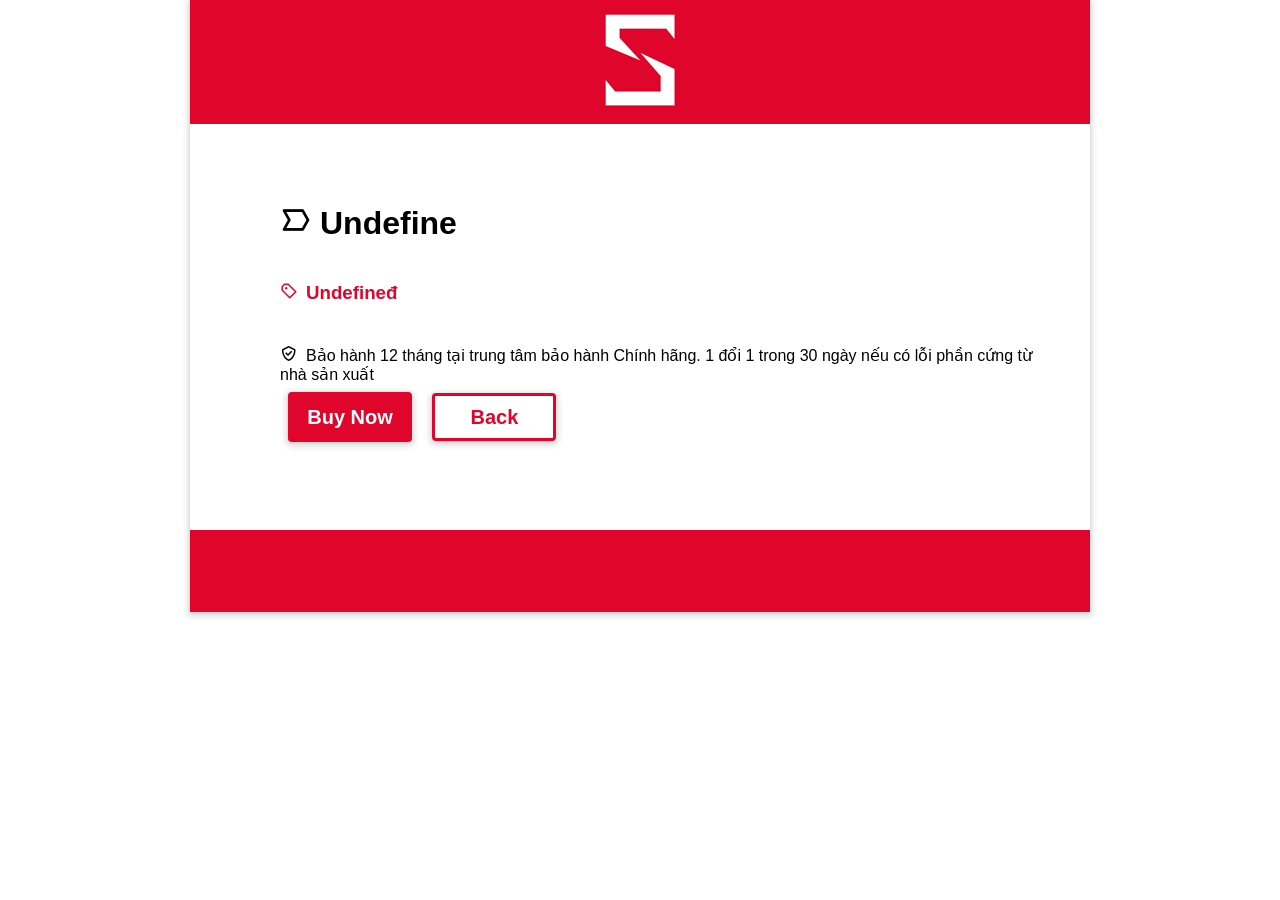
==== HTML/detailsInformationProductPage.html @ dbde549f "update" ====
<!DOCTYPE html>
<html lang="en">
<head>
    <meta charset="UTF-8">
    <meta name="viewport" content="width=device-width, initial-scale=1.0">
    <title>Detail Ibformation</title>
    <link href='https://unpkg.com/boxicons@2.1.4/css/boxicons.min.css' rel='stylesheet'>
    <link rel="stylesheet" href="../CSS/Root/rootStyle.css">
    <link rel="stylesheet" href="../CSS/StylePage/detailInformationProductPage.css">
</head>
<body>
    <div class="container">
        <header>
            <div><img src="[data-uri]" alt=""></div>
        </header>
        <main>
            <div class="block_image">
                <img src="https://cdn2.cellphones.com.vn/insecure/rs:fill:358:358/q:80/plain/https://cellphones.com.vn/media/catalog/product/1/_/1_252.jpg" alt="">
            </div>
            <div class="block_details">
                <div class="block_infor">
                    <h1 class="product_name"><i class='bx bx-tag-alt iconGap'></i><span class="span_name">Undefine</span></h2>
                    <h3 class="product_price"><i class='bx bx-purchase-tag-alt iconGap iconSize'></i><span class="span_price">Undefine</span>đ</h4>
                    <p><i class='bx bx-check-shield iconGap iconSize'></i>Bảo hành 12 tháng tại trung tâm bảo hành Chính hãng. 1 đổi 1 trong 30 ngày nếu có lỗi phần cứng từ nhà sản xuất</p>
                </div>
                <div class="block_btn">
                    <button class="btnBuy btn">Buy Now</button>
                    <a href="../index.html" class="btnClose btn">Back</a>
                </div>
            </div>
        </main>
        <footer></footer>
    </div>
    <script type="module" src="../JS/HandlePage/detailsInformationProductPage.js"></script>
</body>
</html>
---- CSS/Root/rootStyle.css ----
:root{
    --logoColor: #DF052B;
    --clickChange: #9d9d9d;
    --hoverColor: #fb5151;
}

*{
    margin: 0;
    /* font-family: 'Franklin Gothic Medium', 'Arial Narrow', Arial, sans-serif; */
    font-family:"Lato", "Anek Devanagari","Josefin Sans", sans-serif;

}

body{
    width: 100%;
    height: 100%;
}

body::-webkit-scrollbar{
    width: 1px;
}
main 
{
    position: relative;
}
---- CSS/StylePage/detailInformationProductPage.css ----
.container{
    box-shadow: 0 1px 2px 0 rgba(60,64,67, 0.1), 0px 2px 6px 2px rgba(60,64, 67, 0.2);
    margin: 0px auto;
    width: 900px;
    
}
.container>header{
    background-color: var(--logoColor);
    text-align: center;
}

.container>main{
    display: flex;
    justify-content: space-around;
    padding: 80px 50px;
}

.container>footer{
    background-color: var(--logoColor);
    height: 82px;
}
.block_image{
    margin-right: 40px;
}
.block_details{
    display: flex;
    flex-direction: column;
    justify-content: space-around;
}

.block_infor{
    flex: 2;
    display: flex;
    flex-direction: column;
    justify-content: center;
    gap: 40px;
}
.product_price{
    color: var(--logoColor);
}
.block_btn{
    flex: 1;
}
.btn{
    width: 124px;
    height: 50px;
    font-size: 20px;
    font-weight: 600;
    border-radius: 4px;
    margin: 8px;
    box-shadow: 0 1px 2px 0 rgba(60,64,67, 0.1), 0px 2px 6px 2px rgba(60,64, 67, 0.2);

}
.btn:active{
    opacity: 0.6;
}
.btnBuy{
    border: none;
    background-color: var(--logoColor);
    color: white;
}
.btnClose{
    padding: 10px 35px;
    border: 3.8px solid var(--logoColor);
    background-color: white;
    color: var(--logoColor);
    text-decoration: none;
}
.iconGap{
    margin-right: 8px;
}
.iconSize{
    font-size: 18px;
}
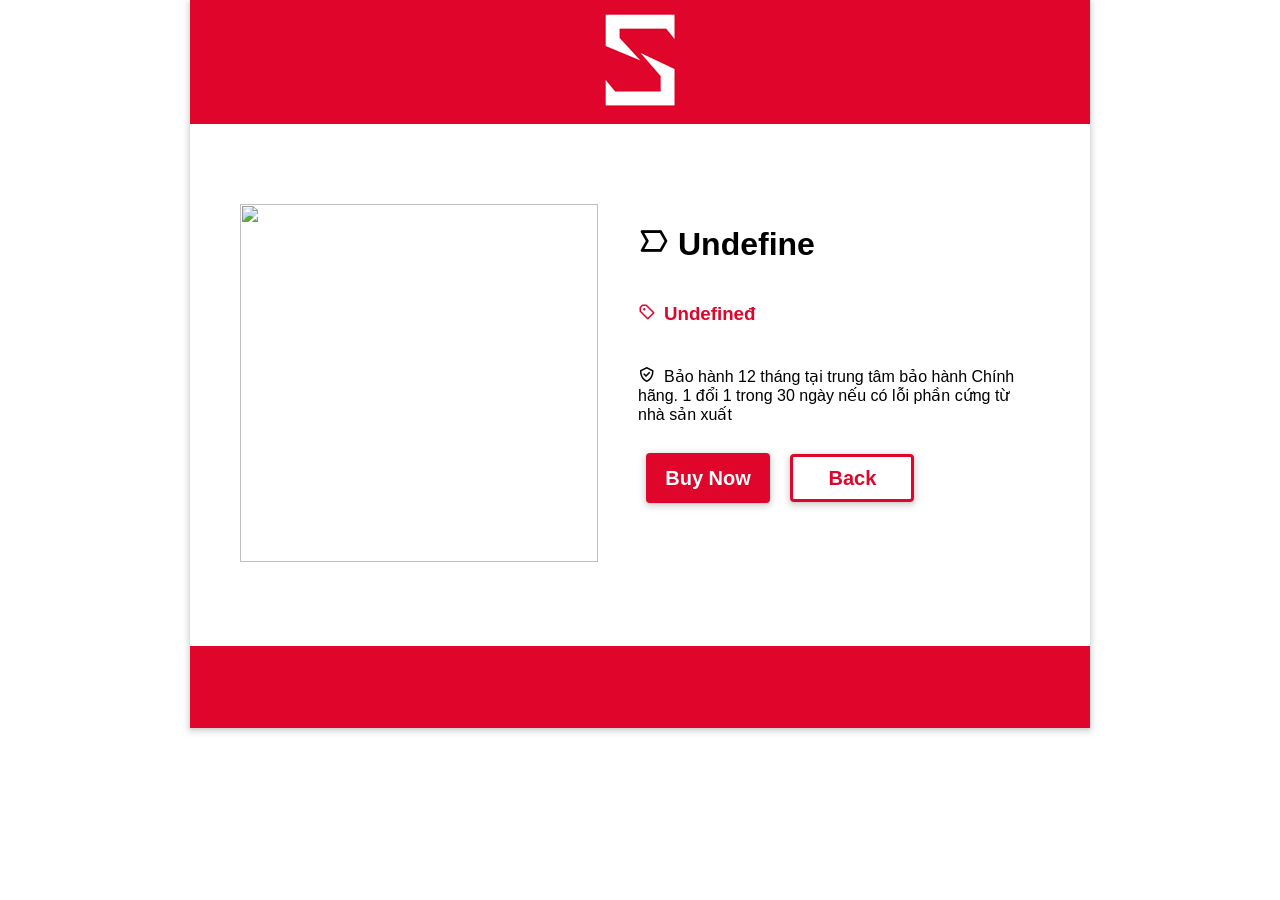
==== commit ce60ea73: "finished data - create menu watch" ====
--- a/HTML/detailsInformationProductPage.html
+++ b/HTML/detailsInformationProductPage.html
@@ -3,7 +3,7 @@
 <head>
     <meta charset="UTF-8">
     <meta name="viewport" content="width=device-width, initial-scale=1.0">
-    <title>Detail Ibformation</title>
+    <title>Details Information</title>
     <link href='https://unpkg.com/boxicons@2.1.4/css/boxicons.min.css' rel='stylesheet'>
     <link rel="stylesheet" href="../CSS/Root/rootStyle.css">
     <link rel="stylesheet" href="../CSS/StylePage/detailInformationProductPage.css">
@@ -15,7 +15,7 @@
         </header>
         <main>
             <div class="block_image">
-                <img src="https://cdn2.cellphones.com.vn/insecure/rs:fill:358:358/q:80/plain/https://cellphones.com.vn/media/catalog/product/1/_/1_252.jpg" alt="">
+                <img class="image_product" src="https://cdn2.cellphones.com.vn/insecure/rs:fill:358:358/q:80/plain/https://cellphones.com.vn/media/catalog/product/1/_/1_252.jpg" alt="">
             </div>
             <div class="block_details">
                 <div class="block_infor">
--- a/CSS/StylePage/detailInformationProductPage.css
+++ b/CSS/StylePage/detailInformationProductPage.css
@@ -21,6 +21,11 @@
 }
 .block_image{
     margin-right: 40px;
+}
+.image_product{
+    object-fit: contain;
+    height: 358px;
+    width: 358px;
 }
 .block_details{
     display: flex;
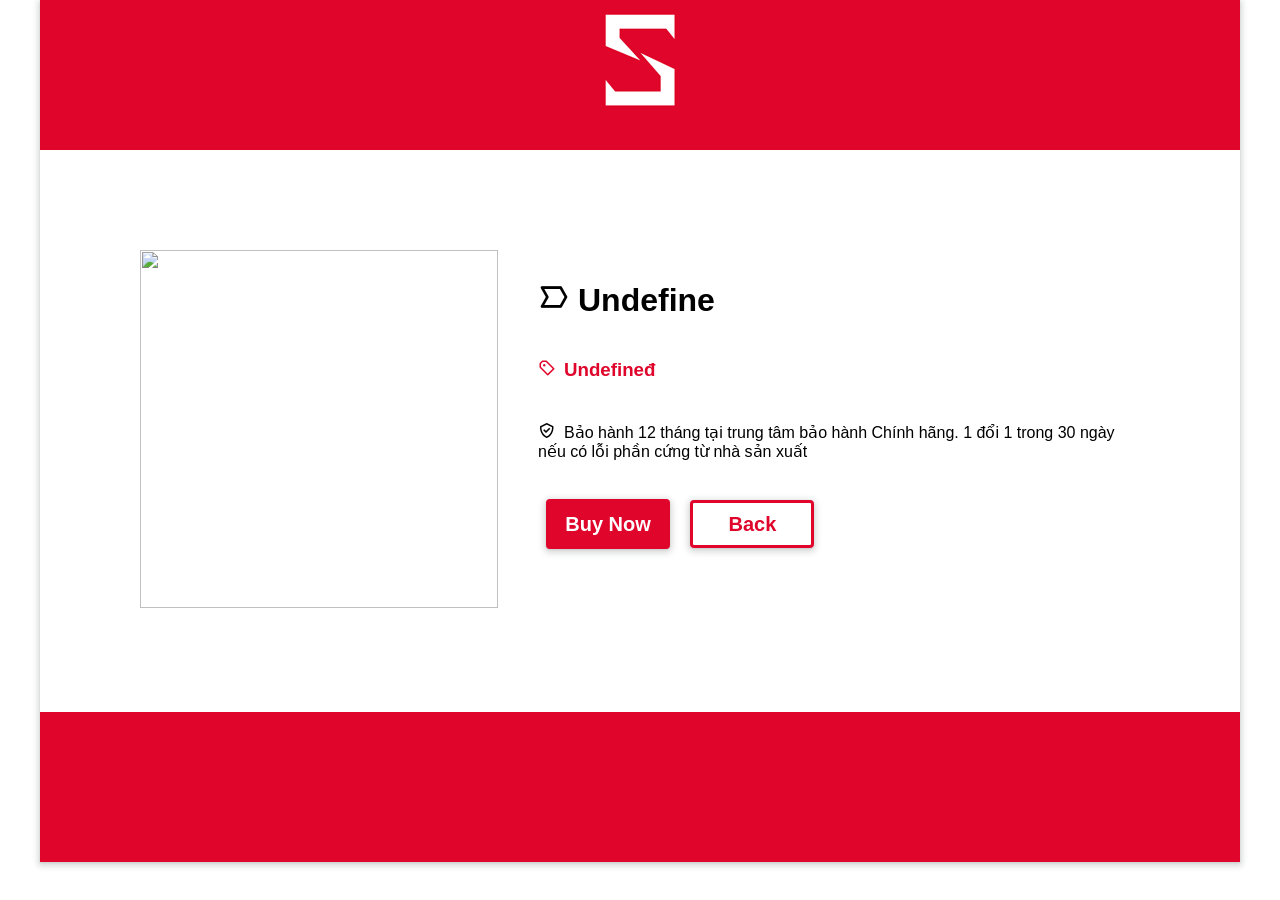
==== commit cab5b1af: "add responsive to all page" ====
--- a/HTML/detailsInformationProductPage.html
+++ b/HTML/detailsInformationProductPage.html
@@ -7,6 +7,7 @@
     <link href='https://unpkg.com/boxicons@2.1.4/css/boxicons.min.css' rel='stylesheet'>
     <link rel="stylesheet" href="../CSS/Root/rootStyle.css">
     <link rel="stylesheet" href="../CSS/StylePage/detailInformationProductPage.css">
+    <link rel="stylesheet" href="../CSS/Responsive/detailInformationProductPage.css">
 </head>
 <body>
     <div class="container">
--- a/CSS/Root/rootStyle.css
+++ b/CSS/Root/rootStyle.css
@@ -2,6 +2,8 @@
     --logoColor: #DF052B;
     --clickChange: #9d9d9d;
     --hoverColor: #fb5151;
+    --slideWidth: 1150px;
+    --slideHeight: 500px;
 }
 
 *{
--- a/CSS/StylePage/detailInformationProductPage.css
+++ b/CSS/StylePage/detailInformationProductPage.css
@@ -1,23 +1,24 @@
 .container{
     box-shadow: 0 1px 2px 0 rgba(60,64,67, 0.1), 0px 2px 6px 2px rgba(60,64, 67, 0.2);
     margin: 0px auto;
-    width: 900px;
+    width: 1200px;
     
 }
 .container>header{
     background-color: var(--logoColor);
     text-align: center;
+    height: 150px;
 }
 
 .container>main{
     display: flex;
     justify-content: space-around;
-    padding: 80px 50px;
+    padding: 100px;
 }
 
 .container>footer{
     background-color: var(--logoColor);
-    height: 82px;
+    height: 150px;
 }
 .block_image{
     margin-right: 40px;
--- a/CSS/Responsive/detailInformationProductPage.css
+++ b/CSS/Responsive/detailInformationProductPage.css
@@ -0,0 +1,43 @@
+@media screen and (min-width: 720px) and (max-width: 1023px) {
+  .container{
+    width: 100%;
+  }
+  .container>main{
+    padding: 40px;
+  }
+}
+
+@media screen and (max-width: 719px) {
+  .container{
+    width: 100%;
+  }
+  .container>main{
+    padding: 80px 10px;
+  }
+  .block_image{
+    margin-right: 5px;
+    display: flex;
+    align-items: center;
+  }
+  .image_product{
+    height: 150px;
+    width: 150px;
+  }
+  .block_infor{
+    font-size: 10px;
+    gap: 30px;
+  }
+  .block_btn{
+    margin-top: 10px;
+  }
+  .btn{
+    font-size: 10px;
+    width: 80px;
+    height: 35px;
+    margin: 0 5px;
+  }
+  .btnClose{
+    padding: 8px 24px;
+  }
+  
+}
